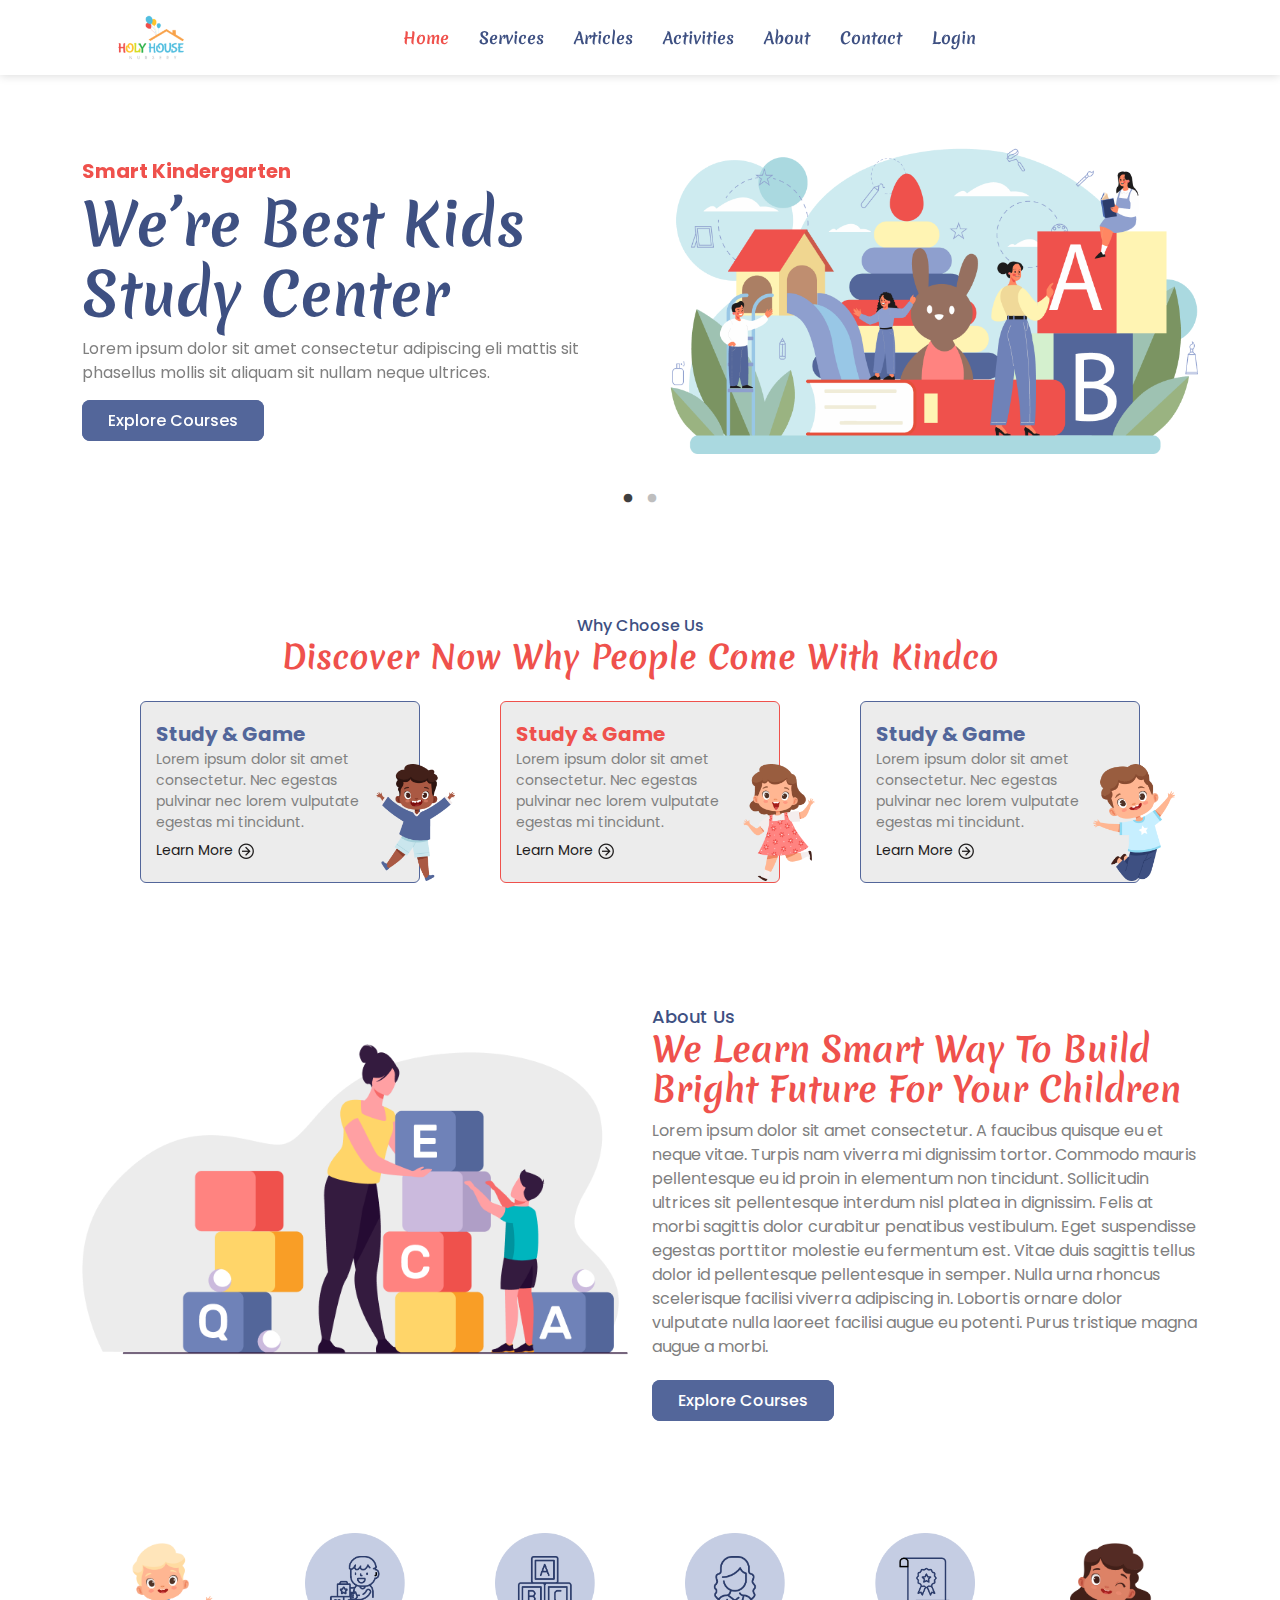
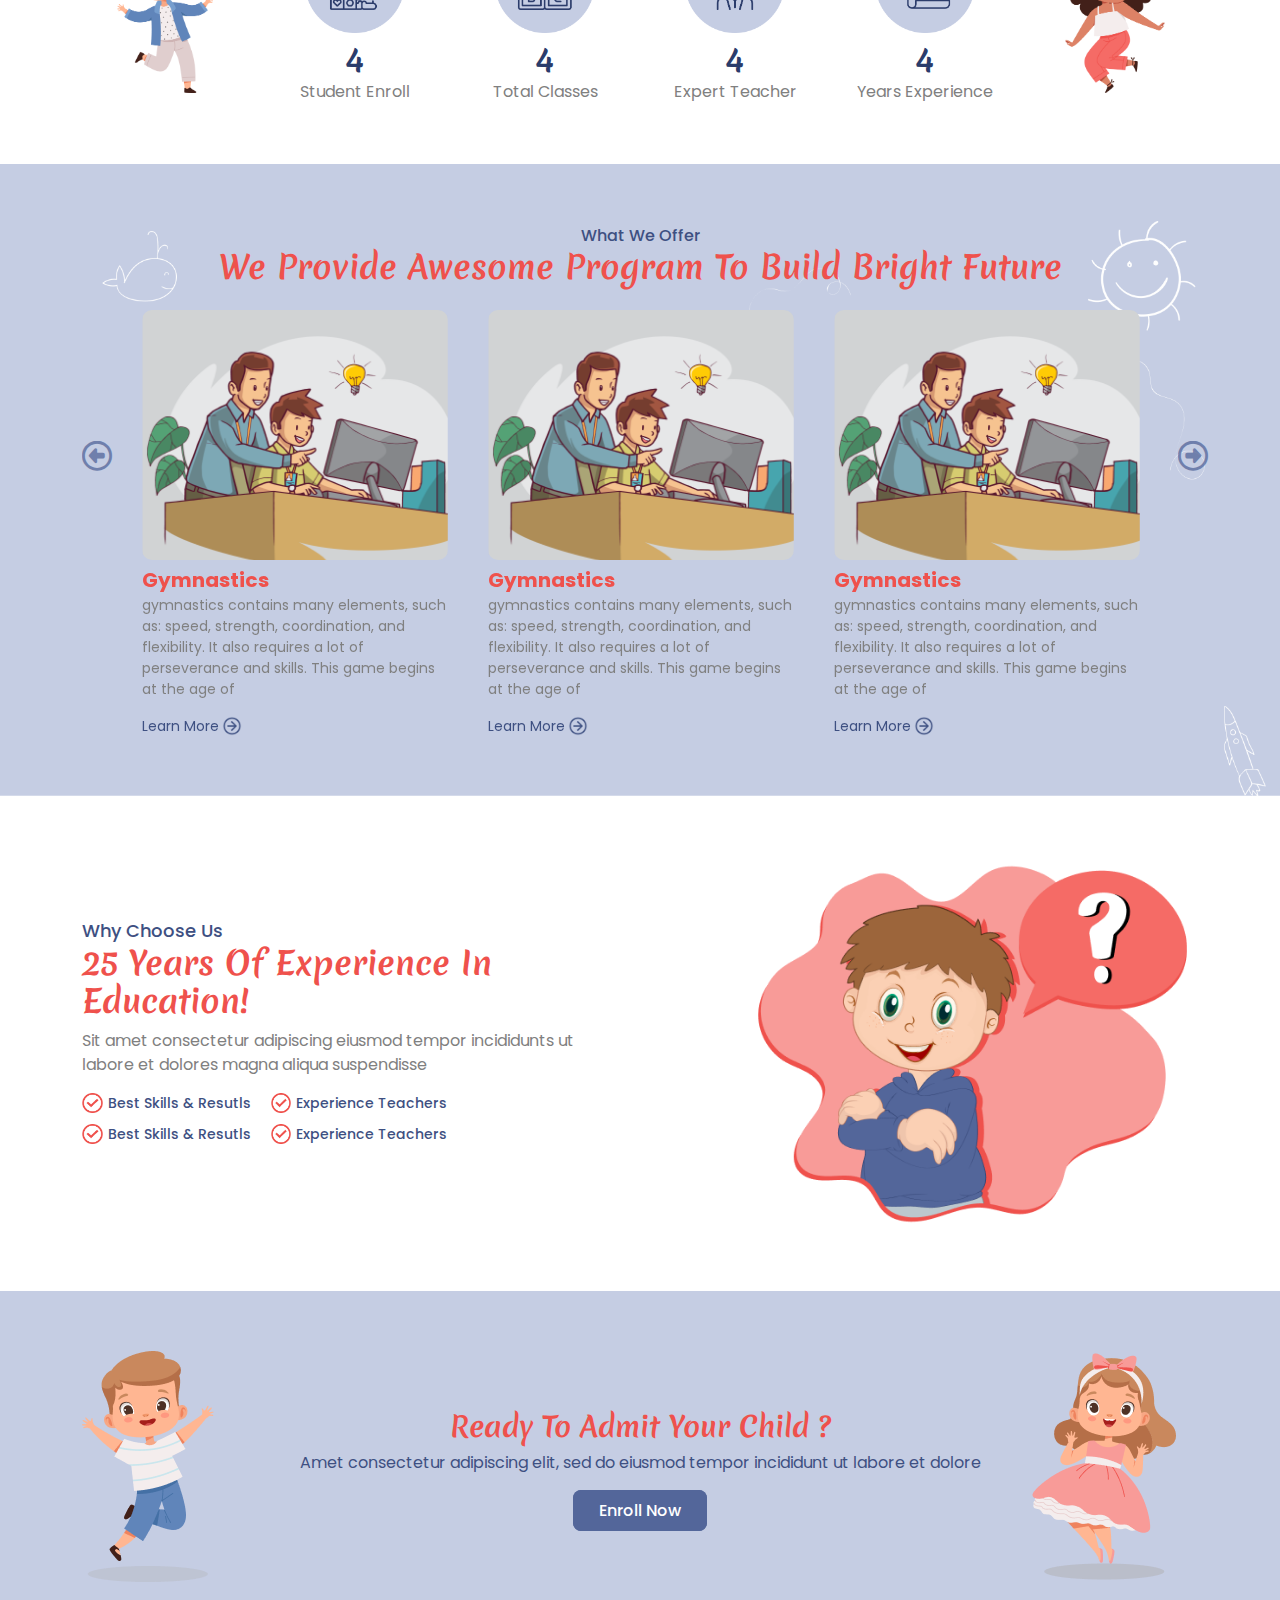
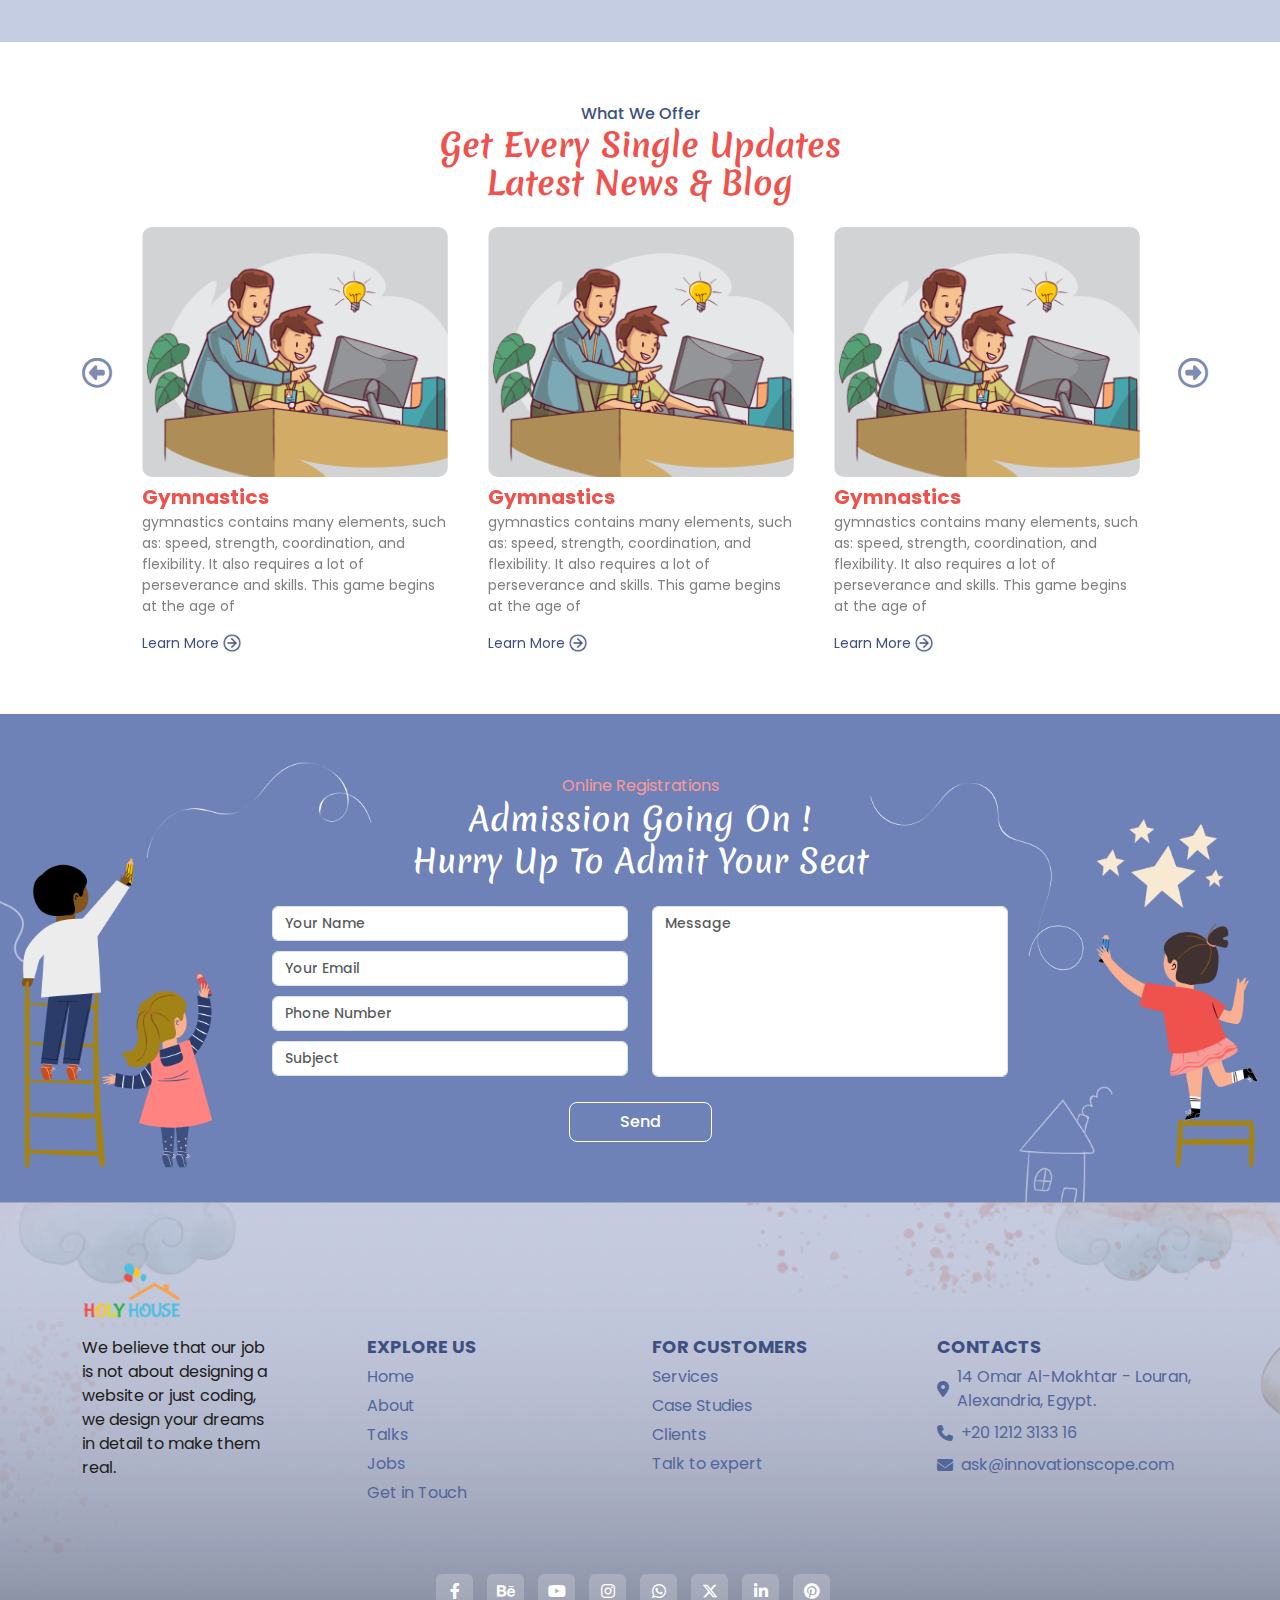
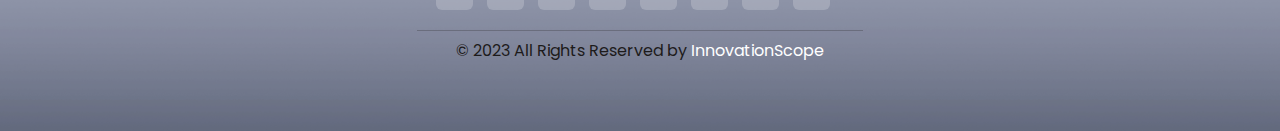
==== index.html @ 94c9de77 "allproject" ====
<!DOCTYPE html>
<html lang="en">
<head>
    <meta charset="UTF-8">
    <meta name="viewport" content="width=device-width, initial-scale=1.0">
    <link rel="stylesheet" href="vendor/bootstrap-5.3.0-dist/css/bootstrap.css">
    <link rel="stylesheet" href="vendor/slick-carousel/css/slick.css">
    <link rel="stylesheet" href="vendor/slick-carousel/css/slick-theme.css">
    <link rel="stylesheet" href="vendor/font-awesome/css/all.min.css">
    <link rel="stylesheet" href="css/main.css">
    <link rel="stylesheet" href="css/home.css">
    <link rel="icon" type="image/x-icon" href="/images/logo.png">
    <title>Home | Holy House</title>
</head>
<body>
    <header>
        <nav class="container-fluid d-flex align-items-center justify-content-between fixed-top">
            <a href="index.html" class="logo">
                <img src="images/logo.png" alt="logo">
            </a>
            <input type="checkbox" id="click">
            <label for="click" class="menu-btn">
                <img src="images/nav-menu.png" alt="icon">
            </label>
            <ul class="nav-links m-auto align-items-center justify-content-lg-center">
                <li><a class="nav-link active" href="index.html">Home</a></li>
                <li><a class="nav-link" href="services.html">Services</a></li>
                <li><a class="nav-link" href="articles.html">Articles</a></li>
                <li><a class="nav-link" href="activities.html">Activities</a></li>
                <li><a class="nav-link" href="about.html">About</a></li>
                <li><a class="nav-link" href="contact.html">Contact</a></li>
                <li><a class="nav-link" href="login.html">Login</a></li>
            </ul>
        </nav>
    </header>
    <section class="hero-sec sec-ptb">
        <div class="container">
            <div class="hero-slider">
                <div class="row align-items-center d-flex hero-slider-container">
                    <div class="col-md-6 hero-sec-content">
                        <div class="red fw-700 mb-1">Smart Kindergarten</div>
                        <h1 class="fw-700 blue-primary secondary-font">We’re Best Kids <br>Study Center</h1>
                        <p class="mb-4">Lorem ipsum dolor sit amet consectetur adipiscing eli mattis sit phasellus mollis sit aliquam sit
                            nullam neque
                            ultrices.</p>
                        <a href="#" class="main-btn">Explore Courses</a>
                    </div>
                    <div class="col-md-6"><img src="images/hero-img.png" alt="image"></div> 
                </div>
                <div class="row align-items-center d-flex hero-slider-container">
                    <div class="col-md-6 hero-sec-content">
                        <div class="red fw-700 mb-1">Smart Kindergarten</div>
                        <h1 class="fw-700 blue-primary secondary-font">We’re Best Kids <br>Study Center</h1>
                        <p class="mb-4">Lorem ipsum dolor sit amet consectetur adipiscing eli mattis sit phasellus mollis sit aliquam sit
                            nullam neque
                            ultrices.</p>
                        <a href="#" class="main-btn">Explore Courses</a>
                    </div>
                    <div class="col-md-6"><img src="images/hero-img.png" alt="image"></div> 
                </div>
                
            </div>
            
        </div>
    </section>

    <section class="why-choose-us sec-ptb container">
        <div class="title text-center">
            <div class="blue-primary">Why Choose Us</div>
            <h2 class="red secondary-font fw-700">Discover Now Why People Come With Kindco</h2>
        </div>
        <div class="card-container row justify-content-center align-items-center mt-4">
            <div class="col-lg-4 first-card">
                <div class="card">
                    <h3 class="fw-700">Study & Game</h3>
                    <div class="position-relative">
                        <p>Lorem ipsum dolor
                            sit amet consectetur.
                            Nec egestas pulvinar
                            nec lorem vulputate
                            egestas mi tincidunt.</p>
                        <img class="position-absolute kid" src="images/home-card-1.png" alt="kid">
                    </div>
                    <div>
                        <a href="#" class="link">Learn More<img src="images/arrow.png" alt="icon"></a>
                    </div>
                </div>
            </div>
            <div class="col-lg-4 second-card">
                <div class="card">
                    <h3 class="fw-700">Study & Game</h3>
                    <div class="position-relative">
                        <p>Lorem ipsum dolor
                            sit amet consectetur.
                            Nec egestas pulvinar
                            nec lorem vulputate
                            egestas mi tincidunt.</p>
                        <img class="position-absolute kid" src="images/home-card-2.png" alt="kid">
                    </div>
                    <div>
                        <a href="#" class="link">Learn More<img src="images/arrow.png" alt="icon"></a>
                    </div>
                </div>
            </div>
            <div class="col-lg-4 third-card">
                <div class="card">
                    <h3 class="fw-700">Study & Game</h3>
                    <div class="position-relative">
                        <p>Lorem ipsum dolor
                            sit amet consectetur.
                            Nec egestas pulvinar
                            nec lorem vulputate
                            egestas mi tincidunt.</p>
                        <img class="position-absolute kid" src="images/home-card-3.png" alt="kid">
                    </div>
                    <div>
                        <a href="#" class="link">Learn More<img src="images/arrow.png" alt="icon"></a>
                    </div>
                </div>
            </div>
        </div>
    </section>

    <section class="about-us sec-ptb container">
        <div class="row align-items-center">
            <div class="col-lg-6">
                <img class="w-100 mb-3" src="images/home-about-us.png" alt="about-us">
            </div>
            <div class="col-lg-6 content text-center text-lg-start">
                <div class="blue-primary">About Us</div>
                <h2 class="secondary-font red fw-700">We Learn Smart Way To Build
                Bright Future For Your Children</h2>
                <p>Lorem ipsum dolor sit amet consectetur. A faucibus quisque eu et neque vitae. Turpis nam viverra mi dignissim tortor.
                Commodo mauris pellentesque eu id proin in elementum non tincidunt. Sollicitudin ultrices sit pellentesque interdum nisl
                platea in dignissim. Felis at morbi sagittis dolor curabitur penatibus vestibulum. Eget suspendisse egestas porttitor
                molestie eu fermentum est. Vitae duis sagittis tellus dolor id pellentesque pellentesque in semper. Nulla urna rhoncus
                scelerisque facilisi viverra adipiscing in. Lobortis ornare dolor vulputate nulla laoreet facilisi augue eu potenti.
                Purus tristique magna augue a morbi.</p>
                <a href="#" class="main-btn">Explore Courses</a>
            </div>
        </div>
    </section>

    <section class="counter sec-ptb container">
        <div class="row align-items-center justify-content-center">
            <div class="d-none d-md-block col-md-2">
                <img class="counter-img" src="images/counter-img-1.png" alt="kid">
            </div>
            <div class="col-6 col-md-2 text-center">
                <div class="item">
                    <img src="images/counter-item-1.png" alt="img">
                    <div class="info">
                        <h4 class="secondary-font mt-2 counter-y">2000</h4>
                        <div class="info">Student Enroll</div>
                    </div>
                </div>
            </div>
            <div class="col-6 col-md-2 text-center">
                <div class="item">
                    <img src="images/counter-item-2.png" alt="img">
                    <div class="info">
                        <h4 class="secondary-font blue-primary mt-2 counter-c">20</h4>
                        <div class="info">Total Classes</div>
                    </div>
                </div>
            </div>
            <div class="col-6 col-md-2 text-center">
                <div class="item">
                    <img src="images/counter-item-3.png" alt="img">
                    <div class="info">
                        <h4 class="secondary-font mt-2 counter-p">42</h4>
                        <div class="info">Expert Teacher</div>
                    </div>
                </div>
            </div>
            <div class="col-6 col-md-2 text-center">
                <div class="item">
                    <img src="images/counter-item-4.png" alt="img">
                    <div class="info">
                        <h4 class="secondary-font mt-2 counter-p">24</h4>
                        <div class="info">Years Experience</div>
                    </div>
                </div>
            </div>
            <div class="d-none d-md-block col-md-2">
                <img class="counter-img" src="images/counter-img-2.png" alt="kid">
            </div>
        </div>
    </section>

    <section class="services sec-ptb">
        <div class="container">
            <div class="title text-center mb-4">
                <div class="blue-primary">What We Offer</div>
                <h2 class="fw-700 red secondary-font">We Provide Awesome Program To Build Bright Future</h2>
            </div>
            <div class="home-slider">    
                <div class="item">
                    <a href="#">
                        <div class="img-holder mb-2">
                            <img src="images/test-card.png" alt="service">
                        </div>
                        <h5 class="red fw-700">Gymnastics</h5>
                        <p>gymnastics contains many elements, such as: speed, strength, coordination, and flexibility. It also requires a
                            lot of perseverance and skills. This game begins at the age of</p>
                        <div class="link blue-primary">Learn More<img src="images/arrow-blue.png" alt="icon"></div>
                    </a>
                </div>
                <div class="item">
                    <a href="#">
                        <div class="img-holder mb-2">
                            <img src="images/test-card.png" alt="service">
                        </div>
                        <h5 class="red fw-700">Gymnastics</h5>
                        <p>gymnastics contains many elements, such as: speed, strength, coordination, and flexibility. It also requires
                            a
                            lot of perseverance and skills. This game begins at the age of</p>
                        <div class="link blue-primary">Learn More<img src="images/arrow-blue.png" alt="icon"></div>
                    </a>
                </div>
                <div class="item">
                    <a href="#">
                        <div class="img-holder mb-2">
                            <img src="images/test-card.png" alt="service">
                        </div>
                        <h5 class="red fw-700">Gymnastics</h5>
                        <p>gymnastics contains many elements, such as: speed, strength, coordination, and flexibility. It also requires a
                            lot of perseverance and skills. This game begins at the age of</p>
                        <div class="link blue-primary">Learn More<img src="images/arrow-blue.png" alt="icon"></div>
                    </a>
                </div>

                <div class="item">
                    <a href="#">
                        <div class="img-holder mb-2">
                            <img src="images/test-card.png" alt="service">
                        </div>
                        <h5 class="red fw-700">Gymnastics</h5>
                        <p>gymnastics contains many elements, such as: speed, strength, coordination, and flexibility. It also requires
                            a
                            lot of perseverance and skills. This game begins at the age of</p>
                        <div class="link blue-primary">Learn More<img src="images/arrow-blue.png" alt="icon"></div>
                    </a>
                </div>
            </div>
        </div>
    </section>

    <section class="why-us sec-ptb">
        <div class="container">
            <div class="row align-items-center">
                <div class="col-md-6 text-center text-md-start">
                    <div class="content">
                        <div class="blue-primary">Why Choose Us</div>
                        <h2 class="red fw-700 secondary-font">25 Years Of Experience In Education!</h2>
                        <p>Sit amet consectetur adipiscing eiusmod tempor incididunts ut labore et dolores magna aliqua suspendisse</p>
                        <ul>
                            <div class="d-flex align-items-center justify-content-between justify-content-md-start">
                                <li class="d-flex align-items-center"><img src="images/red-arrow.png" alt="arrow">Best Skills & Resutls</li>
                                <li class="d-flex align-items-center"><img src="images/red-arrow.png" alt="arrow">Experience Teachers</li>
                            </div>
                            <div class="d-flex align-items-center justify-content-between justify-content-md-start">
                                <li class="d-flex align-items-center"><img src="images/red-arrow.png" alt="arrow">Best Skills & Resutls</li>
                                <li class="d-flex align-items-center"><img src="images/red-arrow.png" alt="arrow">Experience Teachers</li>
                            </div>
                        </ul>
                    </div>
                </div>
                <div class="col-md-5 offset-md-1">
                    <img class="main-img" src="images/why-us.png" alt="why-choose-us">
                </div>
            </div>
        </div>
    </section>

    <section class="enroll sec-ptb">
        <div class="container">
            <div class="row align-items-center">
                <div class="col-md-2 d-none d-md-block"><img src="images/enroll-kid-1.png" alt="kid"></div>
                <div class="col-md-8 text-center">
                    <h3 class="fw-700 secondary-font red">Ready To Admit Your Child ?</h3>
                    <p class="blue-primary">Amet consectetur adipiscing elit, sed do eiusmod tempor incididunt ut labore et dolore</p>
                    <div class="mt-4">
                        <a href="#" class="main-btn">Enroll Now</a>
                    </div>
                </div>
                <div class="col-md-2 d-none d-md-block"><img src="images/enroll-kid-2.png" alt="kid"></div>
            </div>
        </div>
    </section>

    <section class="services sec-ptb blogs">
        <div class="container home-second-slider">
            <div class="title text-center mb-4">
                <div class="blue-primary">What We Offer</div>
                <h2 class="fw-700 red secondary-font">Get Every Single Updates <br> Latest News & Blog</h2>
            </div>
            <div class="home-slider">
                <div class="item">
                    <a href="#">
                        <div class="img-holder mb-2">
                            <img src="images/test-card.png" alt="service">
                        </div>
                        <h5 class="red fw-700">Gymnastics</h5>
                        <p>gymnastics contains many elements, such as: speed, strength, coordination, and flexibility. It
                            also requires a
                            lot of perseverance and skills. This game begins at the age of</p>
                        <div class="link blue-primary">Learn More<img src="images/arrow-blue.png" alt="icon"></div>
                    </a>
                </div>
                <div class="item">
                    <a href="#">
                        <div class="img-holder mb-2">
                            <img src="images/test-card.png" alt="service">
                        </div>
                        <h5 class="red fw-700">Gymnastics</h5>
                        <p>gymnastics contains many elements, such as: speed, strength, coordination, and flexibility. It
                            also requires a
                            lot of perseverance and skills. This game begins at the age of</p>
                        <div class="link blue-primary">Learn More<img src="images/arrow-blue.png" alt="icon"></div>
                    </a>
                </div>
                <div class="item">
                    <a href="#">
                        <div class="img-holder mb-2">
                            <img src="images/test-card.png" alt="service">
                        </div>
                        <h5 class="red fw-700">Gymnastics</h5>
                        <p>gymnastics contains many elements, such as: speed, strength, coordination, and flexibility. It
                            also requires a
                            lot of perseverance and skills. This game begins at the age of</p>
                        <div class="link blue-primary">Learn More<img src="images/arrow-blue.png" alt="icon"></div>
                    </a>
                </div>
    
                <div class="item">
                    <a href="#">
                        <div class="img-holder mb-2">
                            <img src="images/test-card.png" alt="service">
                        </div>
                        <h5 class="red fw-700">Gymnastics</h5>
                        <p>gymnastics contains many elements, such as: speed, strength, coordination, and flexibility. It
                            also requires a
                            lot of perseverance and skills. This game begins at the age of</p>
                        <div class="link blue-primary">Learn More<img src="images/arrow-blue.png" alt="icon"></div>
                    </a>
                </div>
    
            </div>
        </div>
    </section>

    <section class="registrations sec-ptb">
        <div class="container">
            <div class="title text-center mb-4">
                <div>Online Registrations</div>
                <h2 class="secondary-font">Admission Going On ! <br>
                    Hurry Up To Admit Your Seat</h2>
            </div>
            <div class="row justify-content-center">
                <div class="col-md-9 col-lg-8">
                    <form action="" type="post"></form>
                        <div class="row justify-content-center">
                            <div class="col-md-6">
                                <input type="text" class="form-control"  placeholder="Your Name" name="name">
                                <input type="email" class="form-control"  placeholder="Your Email" name="email">
                                <input type="number" class="form-control" placeholder="Phone Number" name="phone">
                                <input type="text" class="form-control" placeholder="Subject" name="subject">
                            </div>
                            <div class="col-md-6">
                                <textarea class="form-control" id="exampleFormControlTextarea1" rows="3" placeholder="Message" name="message"></textarea>
                            </div>
                        </div>
                        <div class="text-center mt-3">
                            <button type="submit" class="main-btn">Send</button>
                        </div>
                    </form>
                </div>
            </div>
        </div>
    </section>

    <footer class="sec-ptb">
        <div class="container">
            <img class="logo mb-2" src="images/logo.png" alt="logo">
            <div class="row flex-wrap justify-content-center">
                <div class="col-md-6 col-lg-3">
                    <p>We believe that our job is not about
                        designing a website or just coding,
                        we design your dreams in detail to
                        make them real.</p>
                </div>
                <div class="col-md-6 col-lg-3">
                    <h3 class="mb-2">EXPLORE US</h3>
                    <ul>
                        <li><a href="index.html">Home</a></li>
                        <li><a href="about.html">About</a></li>
                        <li><a href="talks.html">Talks</a></li>
                        <li><a href="jobs.html">Jobs</a></li>
                        <li><a href="get-in-touch.html">Get in Touch</a></li>
                    </ul>
                </div>
                <div class="col-md-6 col-lg-3">
                    <h3 class="mb-2">FOR CUSTOMERS</h3>
                    <ul>
                        <li><a href="services.html">Services</a></li>
                        <li><a href="case-studies.html">Case Studies</a></li>
                        <li><a href="clients.html">Clients</a></li>
                        <li><a href="talk-to-expert.html">Talk to expert</a></li>
                    </ul>
                </div>
                <div class="col-md-6 col-lg-3">
                    <h3 class="mb-2">CONTACTS</h3>
                    <div class="contacts">
                        <div class="d-flex align-items-center mb-2">
                            <i class="fa-solid fa-location-dot me-2"></i>
                            <div>14 Omar Al-Mokhtar - Louran, Alexandria, Egypt.</div>
                        </div>
                        <div class="d-flex align-items-center mb-2">
                            <i class="fa-solid fa-phone me-2"></i>
                            <div>+20 1212 3133 16</div>
                        </div>
                        <div class="d-flex align-items-center mb-2">
                            <i class="fa-solid fa-envelope me-2"></i>
                            <div>ask@innovationscope.com</div>
                        </div>
                    </div>
                </div>
            </div>
            <div class="social-links d-flex justify-content-center mt-5">
                <a href="#"><i class="fa-brands fa-facebook-f"></i></a>
                <a href="#"><i class="fa-brands fa-behance"></i></a>
                <a href="#"><i class="fa-brands fa-youtube"></i></a>
                <a href="#"><i class="fa-brands fa-instagram"></i></a>
                <a href="#"><i class="fa-brands fa-whatsapp"></i></a>
                <a href="#"><i class="fa-brands fa-x-twitter"></i></a>
                <a href="#"><i class="fa-brands fa-linkedin-in"></i></a>
                <a href="#"><i class="fa-brands fa-pinterest"></i></a>
            </div>
            <hr>
            <div class="text-center copy-right my-2">
                © 2023 All Rights Reserved by <a href="www.innovation-scope.com">InnovationScope</a>
            </div>
        </div>
    </footer>

<script src="vendor/jquery/jquery.js"></script>
<script src="vendor/bootstrap-5.3.0-dist/js/bootstrap.js"></script>
<script src="vendor/slick-carousel/js/slick.min.js"></script>
<script src="vendor/counter/countMe.min.js"></script>
<script>
    $(document).ready(function() {
        $('.home-slider').slick({
            slidesToShow: 3,
            slidesToScroll: 1,
            responsive: [
                {
                    breakpoint: 768,
                    settings: {
                        slidesToShow: 1,
                        slidesToScroll: 1,
                        infinite: true,
                        arrows: false,
                        dots: true
                    }
                }
            ]
        });
        $('.hero-slider').slick({
                slidesToShow: 1,
                slidesToScroll: 1,
                arrows: false,
                dots: true,
                autoplay: true,
                autoplaySpeed: 3000, 
        });
        // $(selector).countMe(delay,speed)
        $(".counter-y").countMe(500, 65);
        $(".counter-c").countMe(500, 65);
        $(".counter-p").countMe(500, 65);
        $(".counter-d").countMe(500, 65);
    });
    

        
</script>
</body>
</html>
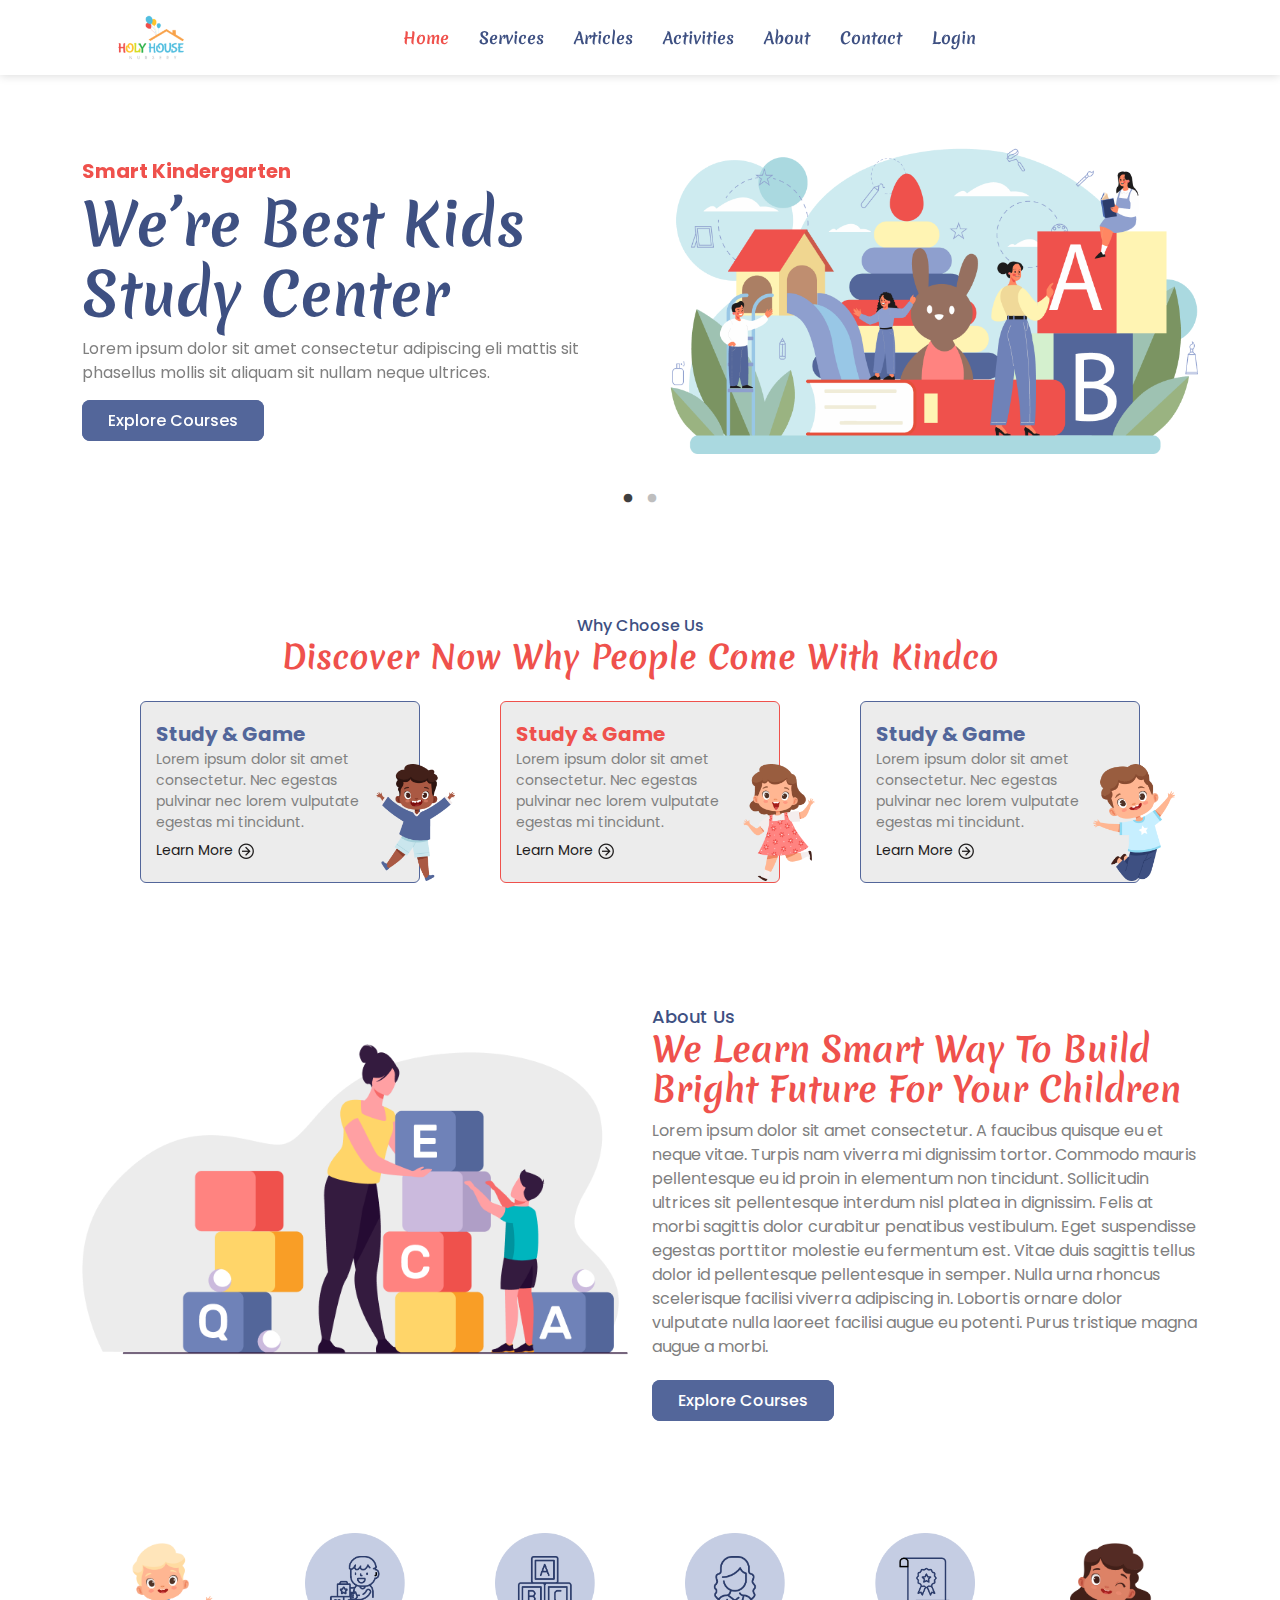
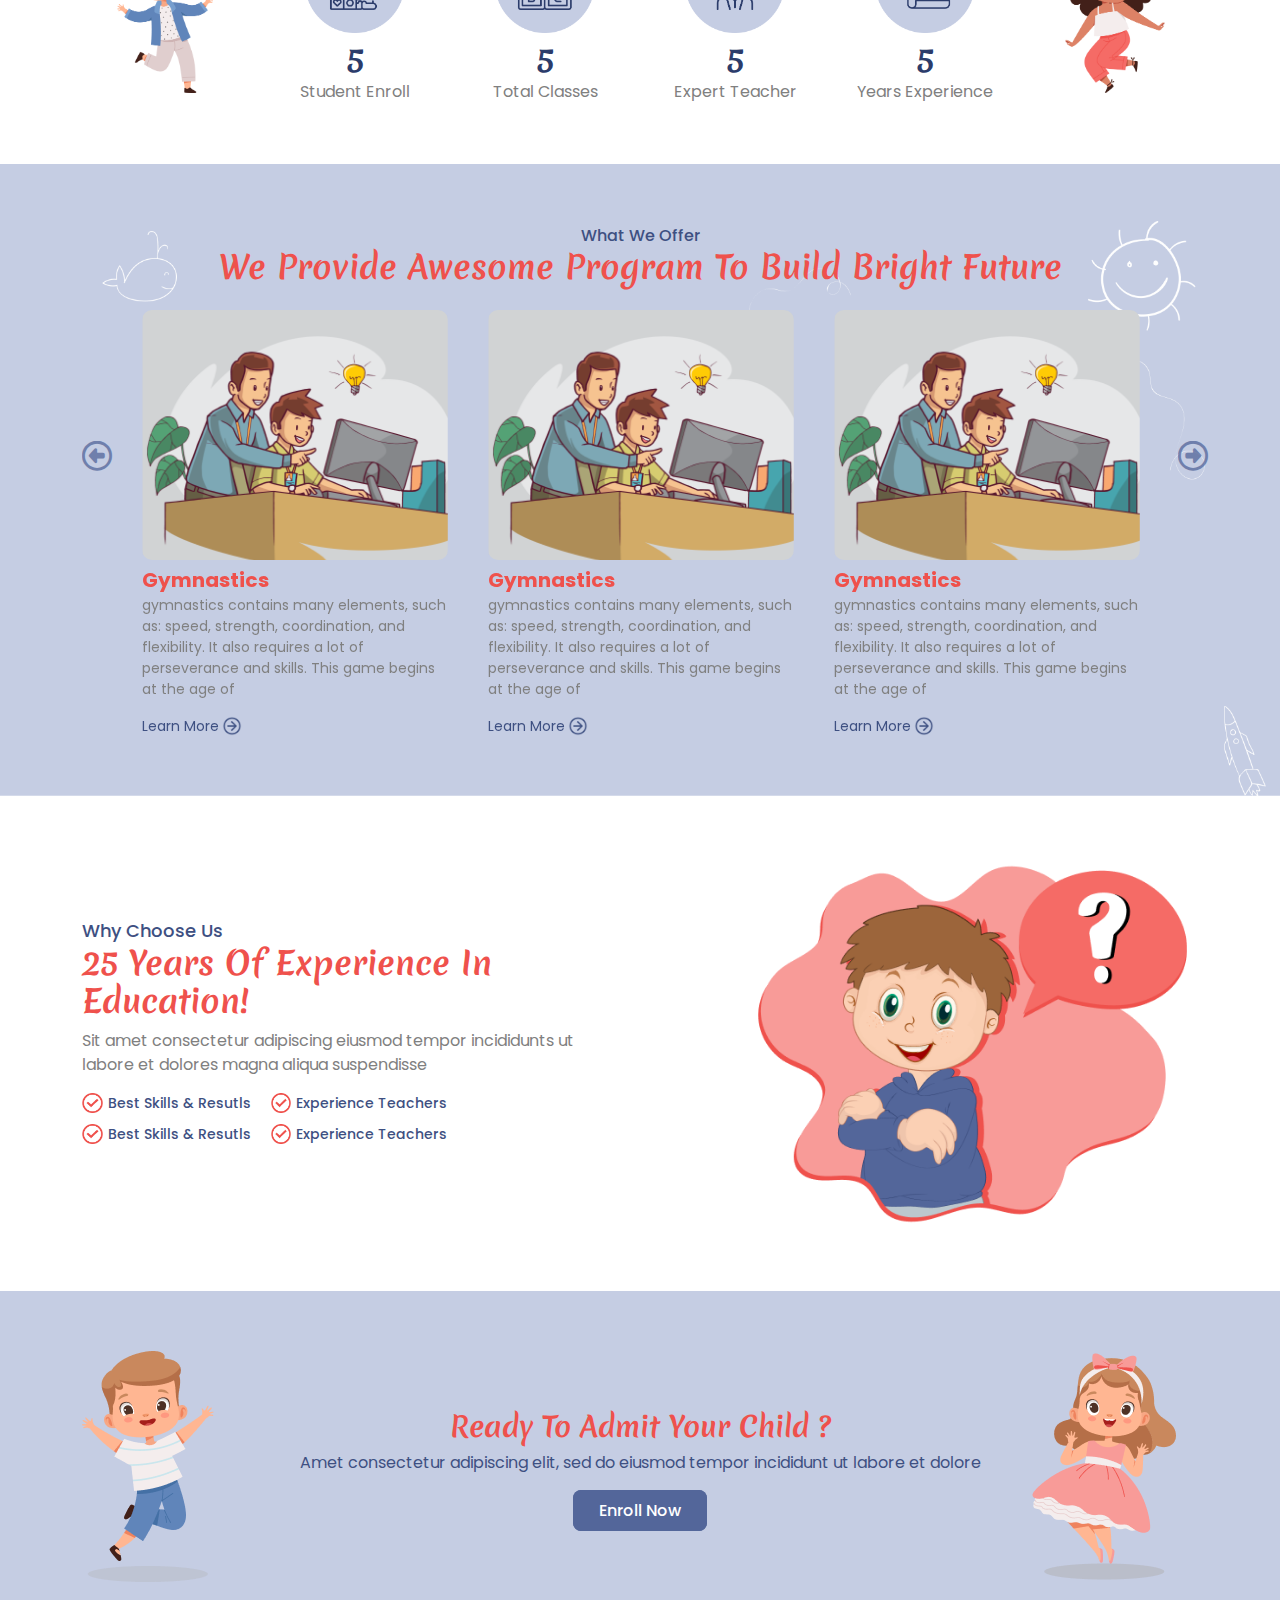
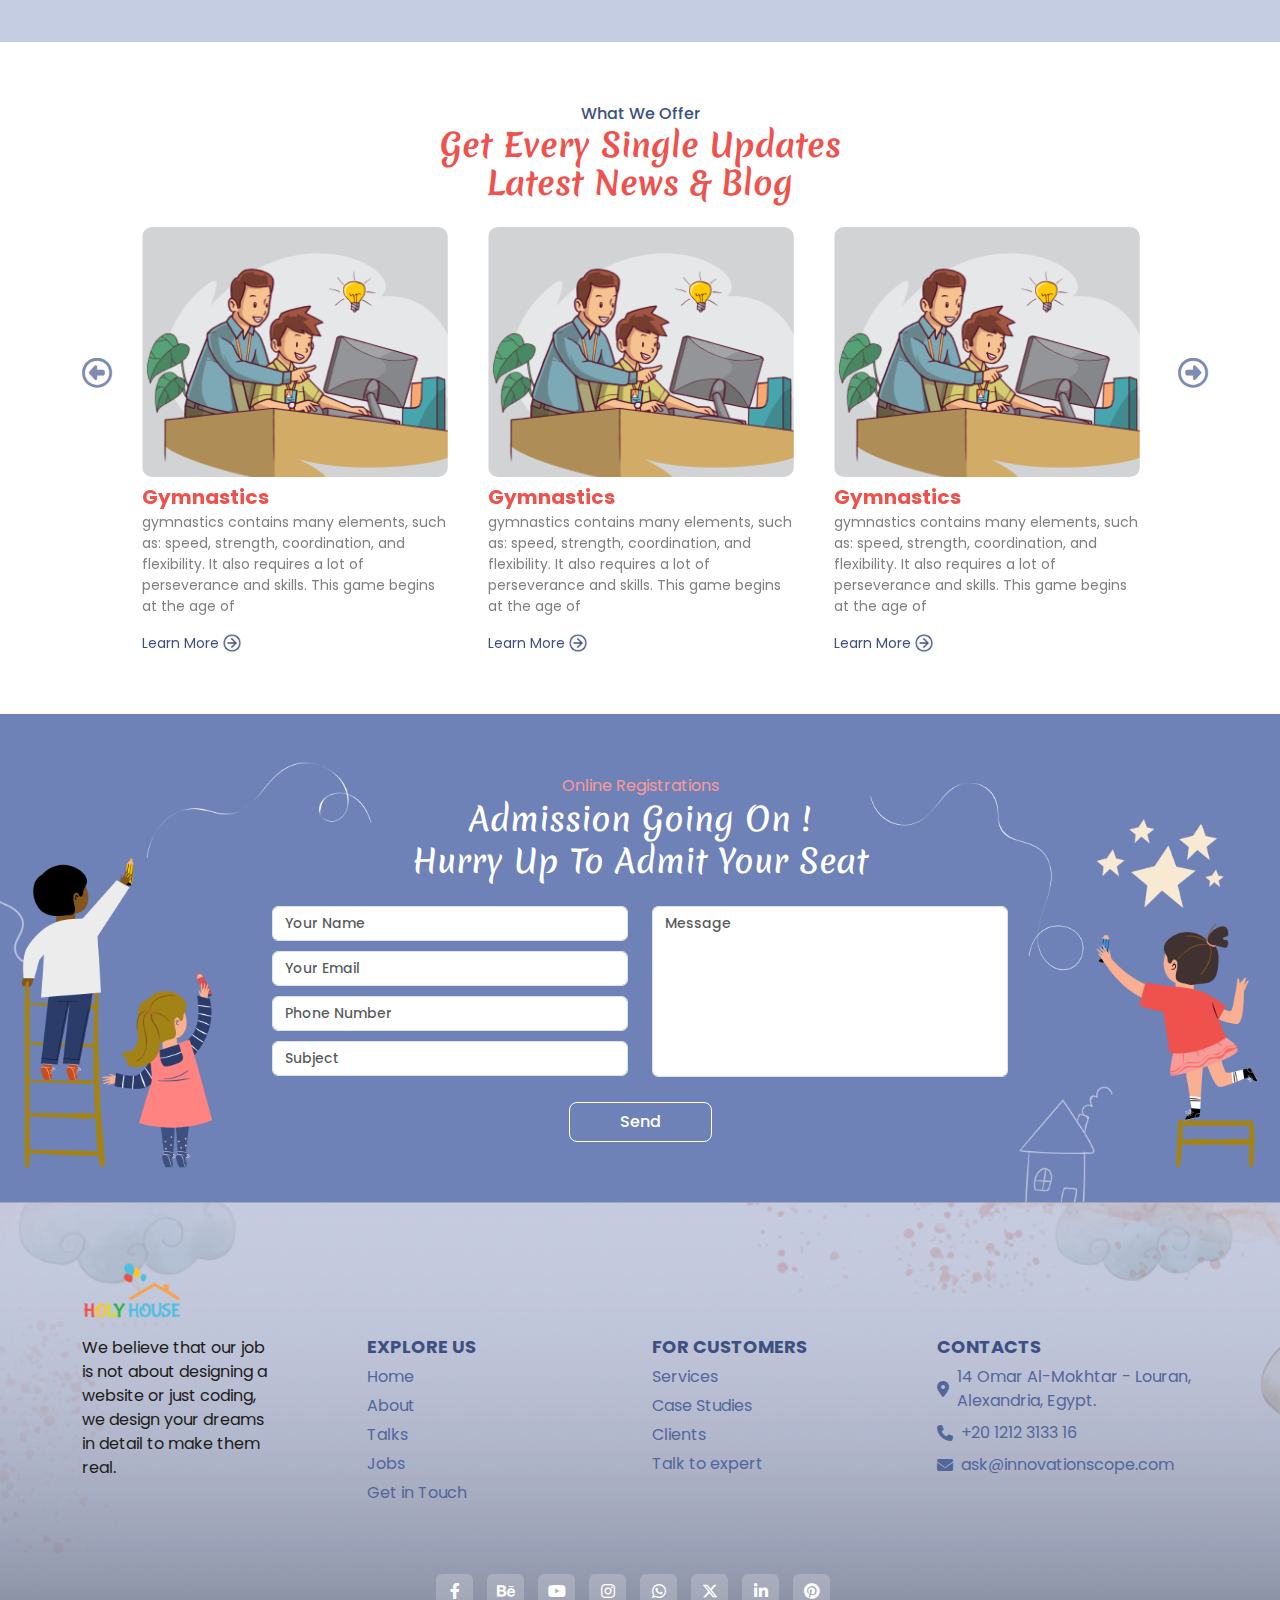
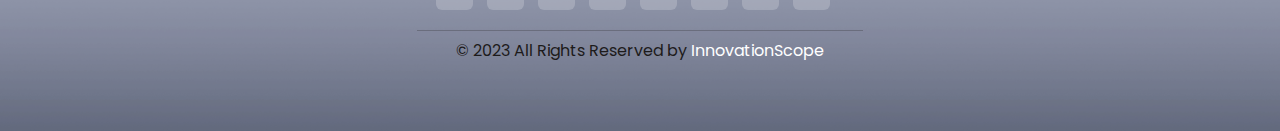
==== commit 07002383: "eriny" ====
--- a/index.html
+++ b/index.html
@@ -359,7 +359,7 @@
             </div>
             <div class="row justify-content-center">
                 <div class="col-md-9 col-lg-8">
-                    <form action="" type="post"></form>
+                    <form action="" type="post" method="post">
                         <div class="row justify-content-center">
                             <div class="col-md-6">
                                 <input type="text" class="form-control"  placeholder="Your Name" name="name">
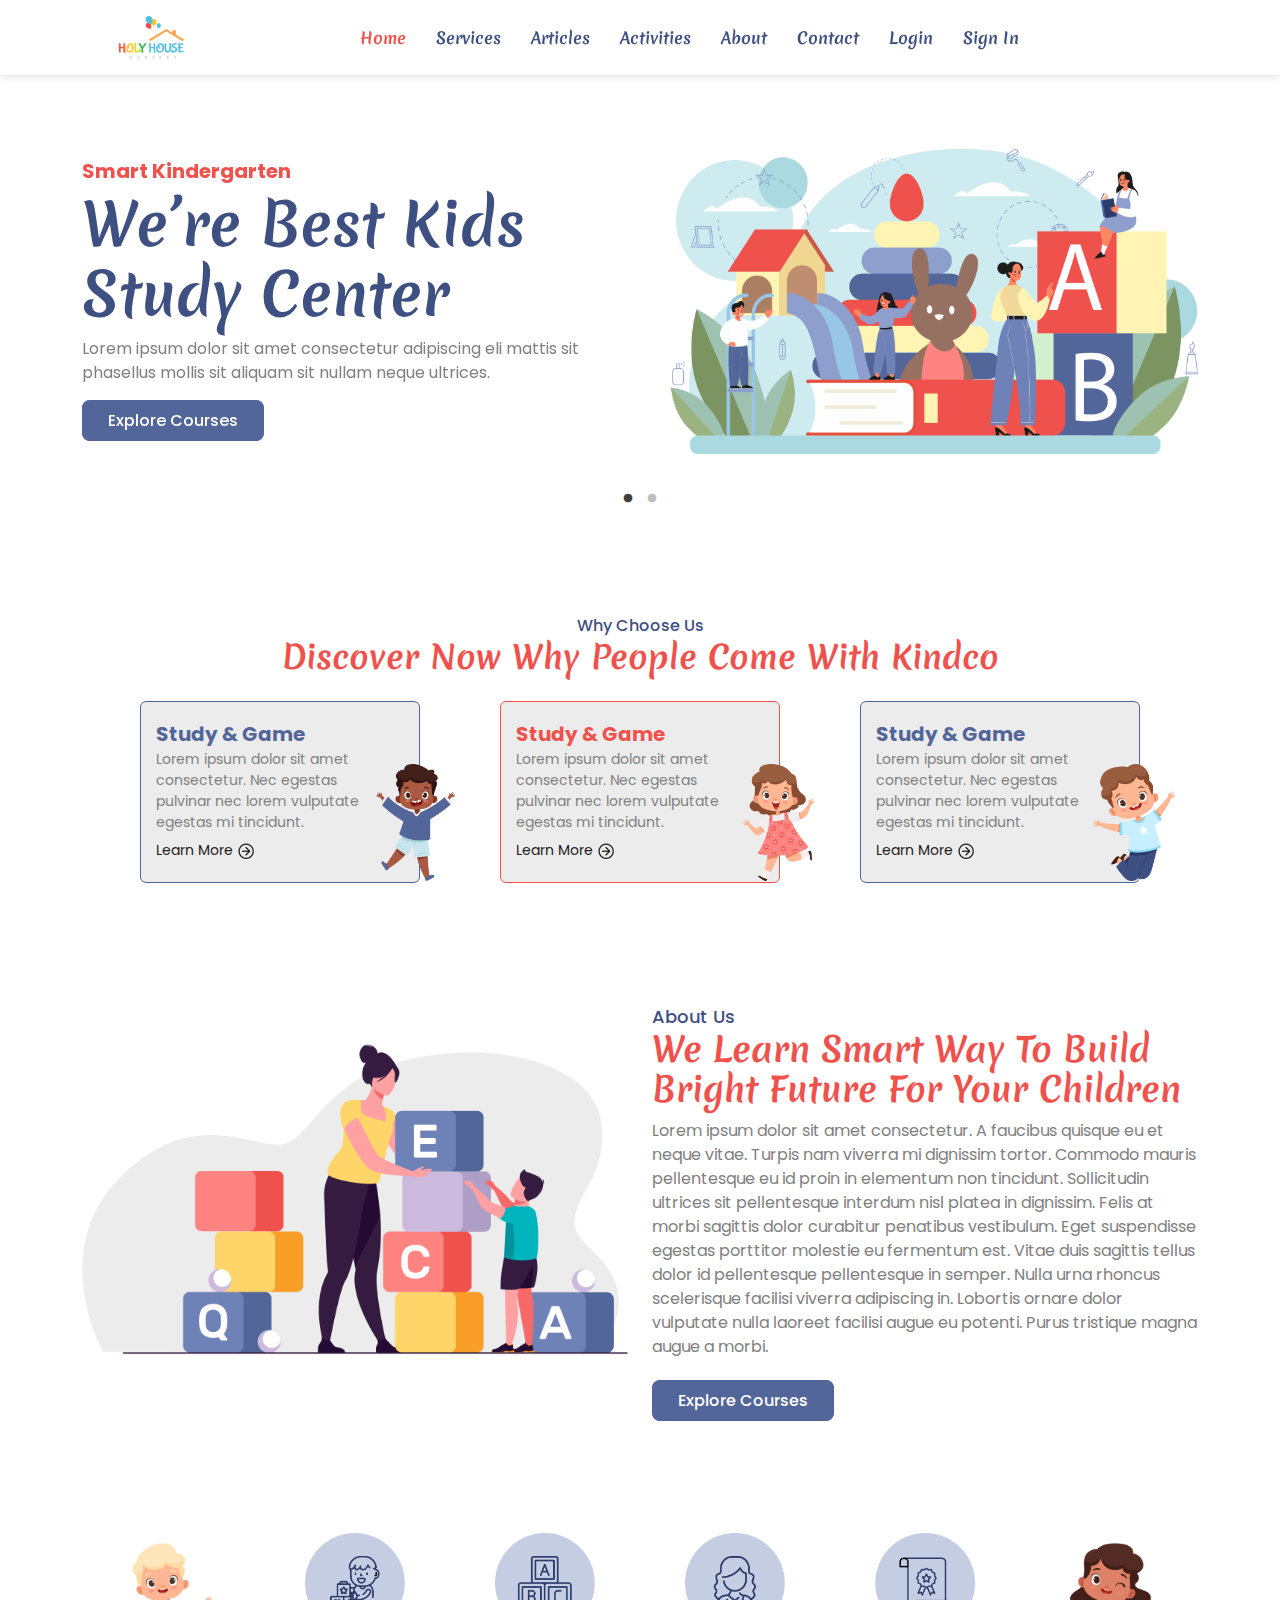
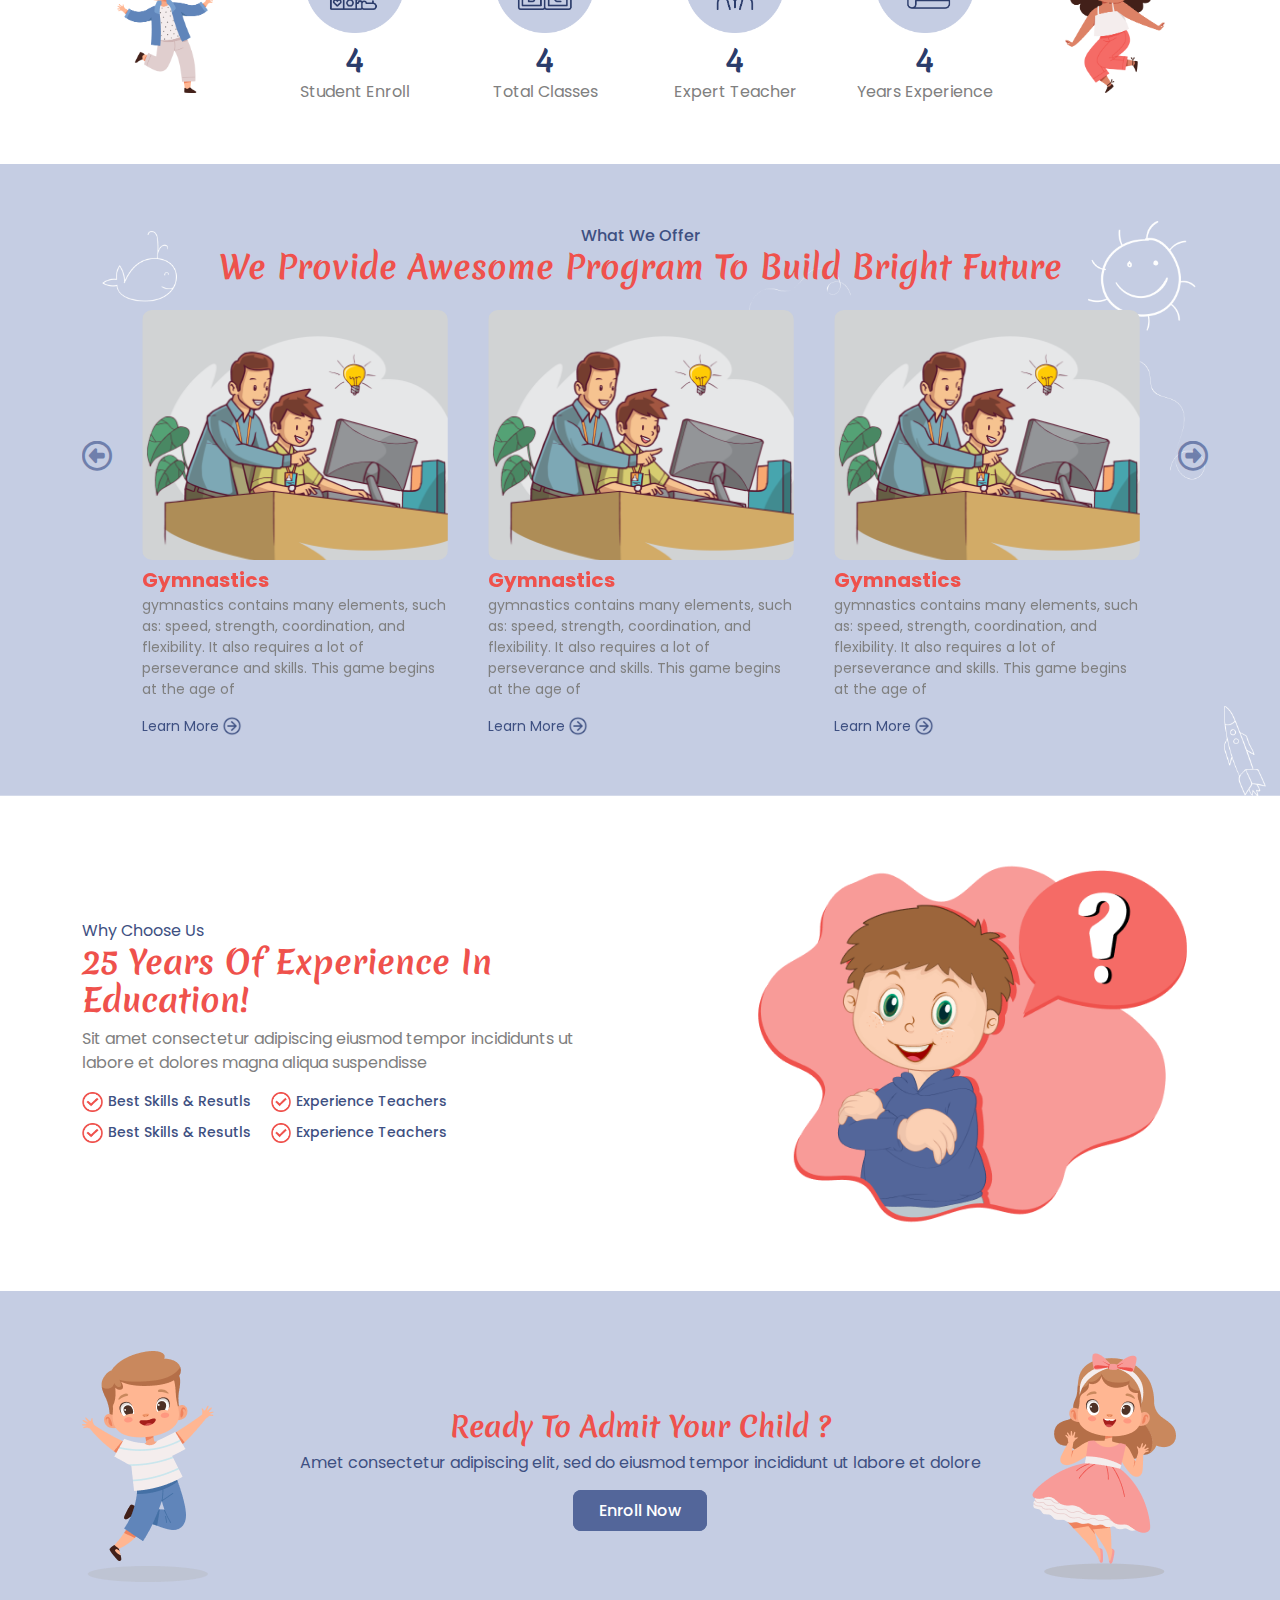
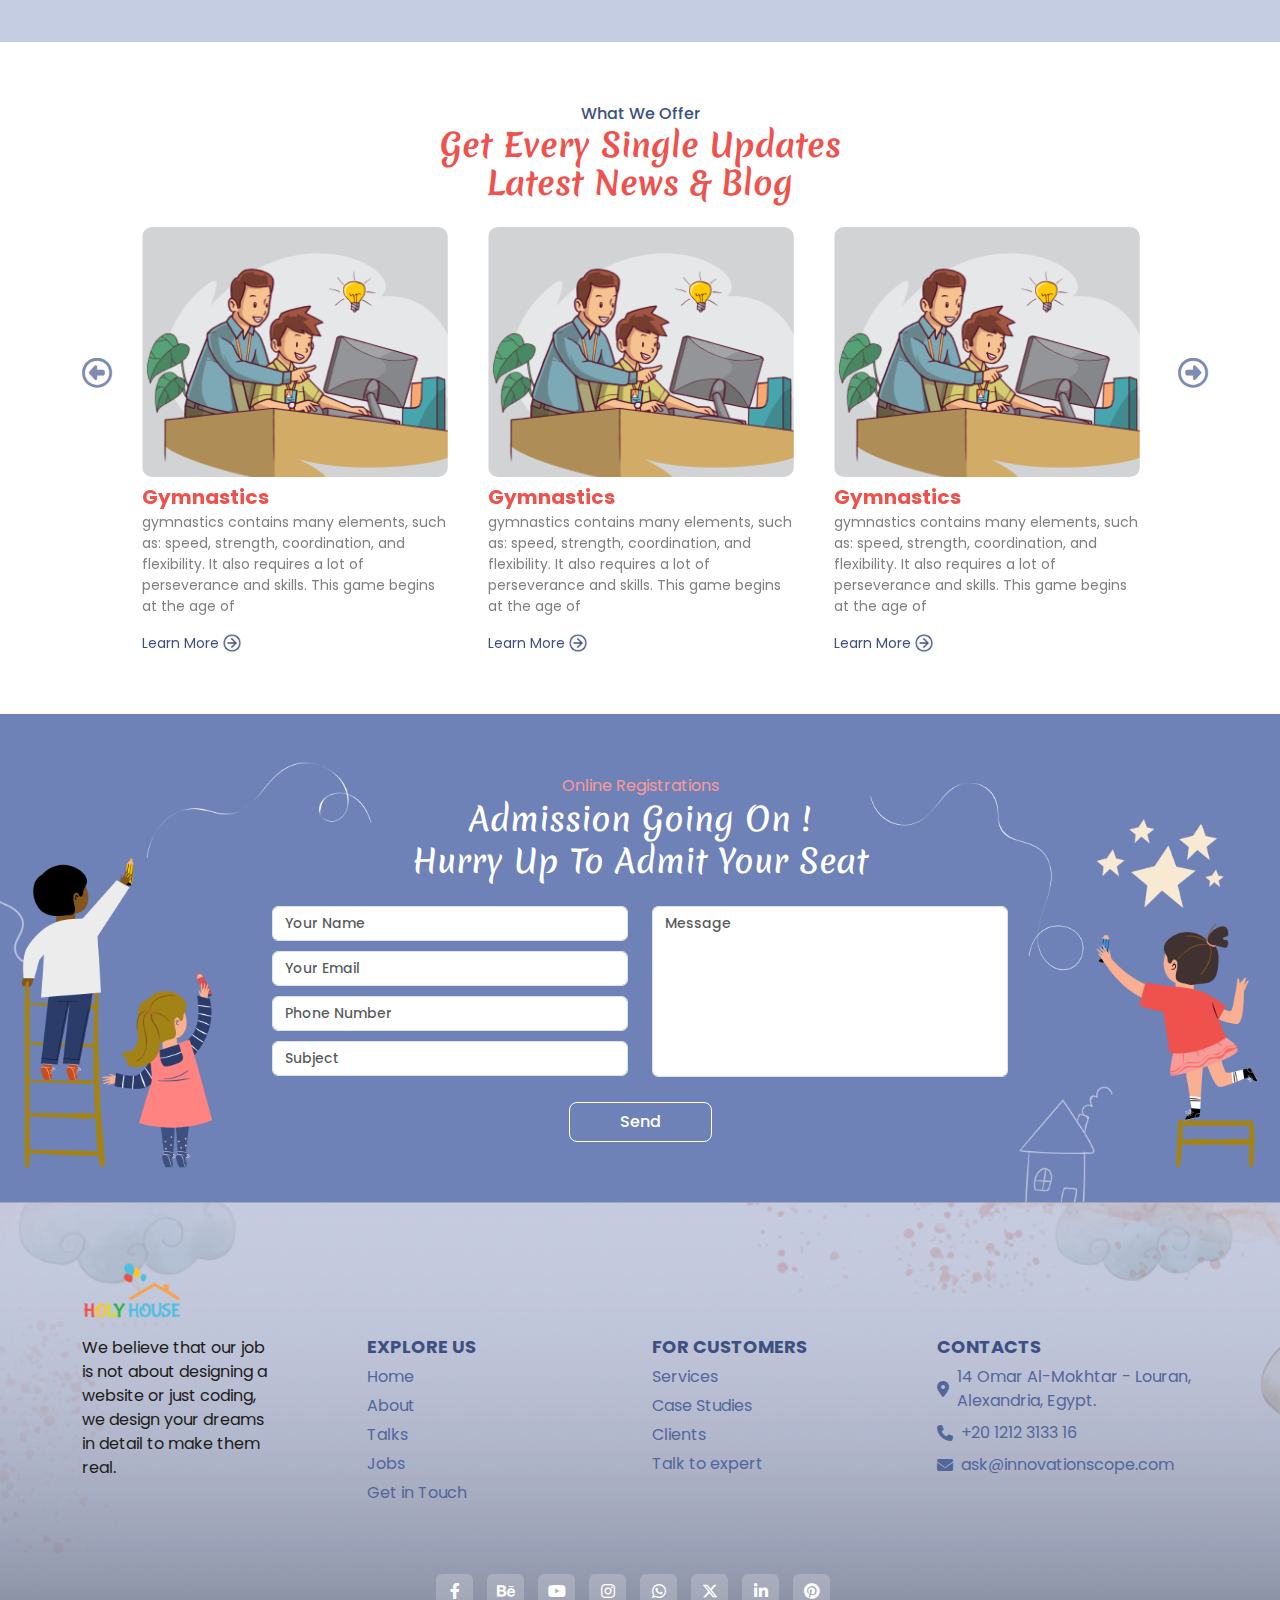
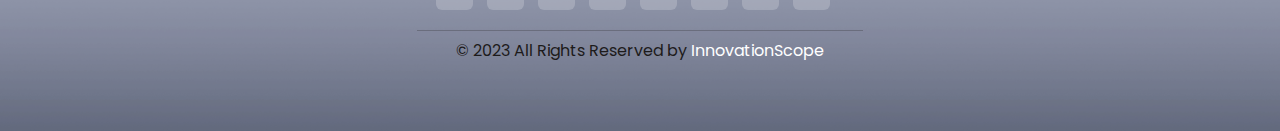
==== commit 4c1503bc: "eriny" ====
--- a/index.html
+++ b/index.html
@@ -30,6 +30,7 @@
                 <li><a class="nav-link" href="about.html">About</a></li>
                 <li><a class="nav-link" href="contact.html">Contact</a></li>
                 <li><a class="nav-link" href="login.html">Login</a></li>
+                <li><a class="nav-link" href="register.html">Sign In</a></li>
             </ul>
         </nav>
     </header>
@@ -255,14 +256,14 @@
                         <h2 class="red fw-700 secondary-font">25 Years Of Experience In Education!</h2>
                         <p>Sit amet consectetur adipiscing eiusmod tempor incididunts ut labore et dolores magna aliqua suspendisse</p>
                         <ul>
-                            <div class="d-flex align-items-center justify-content-between justify-content-md-start">
-                                <li class="d-flex align-items-center"><img src="images/red-arrow.png" alt="arrow">Best Skills & Resutls</li>
-                                <li class="d-flex align-items-center"><img src="images/red-arrow.png" alt="arrow">Experience Teachers</li>
-                            </div>
-                            <div class="d-flex align-items-center justify-content-between justify-content-md-start">
-                                <li class="d-flex align-items-center"><img src="images/red-arrow.png" alt="arrow">Best Skills & Resutls</li>
-                                <li class="d-flex align-items-center"><img src="images/red-arrow.png" alt="arrow">Experience Teachers</li>
-                            </div>
+                            <li class="d-flex align-items-center justify-content-between justify-content-md-start">
+                                <div class="d-flex align-items-center child"><img src="images/red-arrow.png" alt="arrow">Best Skills & Resutls</div>
+                                <div class="d-flex align-items-center child"><img src="images/red-arrow.png" alt="arrow">Experience Teachers</div>
+                            </li>
+                            <li class="d-flex align-items-center justify-content-between justify-content-md-start">
+                                <div class="d-flex align-items-center child"><img src="images/red-arrow.png" alt="arrow">Best Skills & Resutls</div>
+                                <div class="d-flex align-items-center child"><img src="images/red-arrow.png" alt="arrow">Experience Teachers</div>
+                            </li>
                         </ul>
                     </div>
                 </div>
@@ -359,7 +360,7 @@
             </div>
             <div class="row justify-content-center">
                 <div class="col-md-9 col-lg-8">
-                    <form action="" type="post" method="post">
+                    <form action="" type="post"></form>
                         <div class="row justify-content-center">
                             <div class="col-md-6">
                                 <input type="text" class="form-control"  placeholder="Your Name" name="name">
--- a/css/home.css
+++ b/css/home.css
@@ -337,7 +337,7 @@
 }
 
 /* why-us */
-.why-us .content div {
+.why-us .content .list-container {
     font-weight: 500;
     font-size: 18px;
 }
@@ -350,7 +350,7 @@
     color: var(--blue-primary);
 }
 
-.why-us ul li {
+.why-us ul .child {
     margin-bottom: 10px;
     font-weight: 500;
     padding-right: 20px;
@@ -369,7 +369,7 @@
     .why-us .content h2 {
         font-size: 20px;
     }
-    .why-us ul li {
+    .why-us ul .child {
         padding: 0;
     }
     .why-us .main-img {
